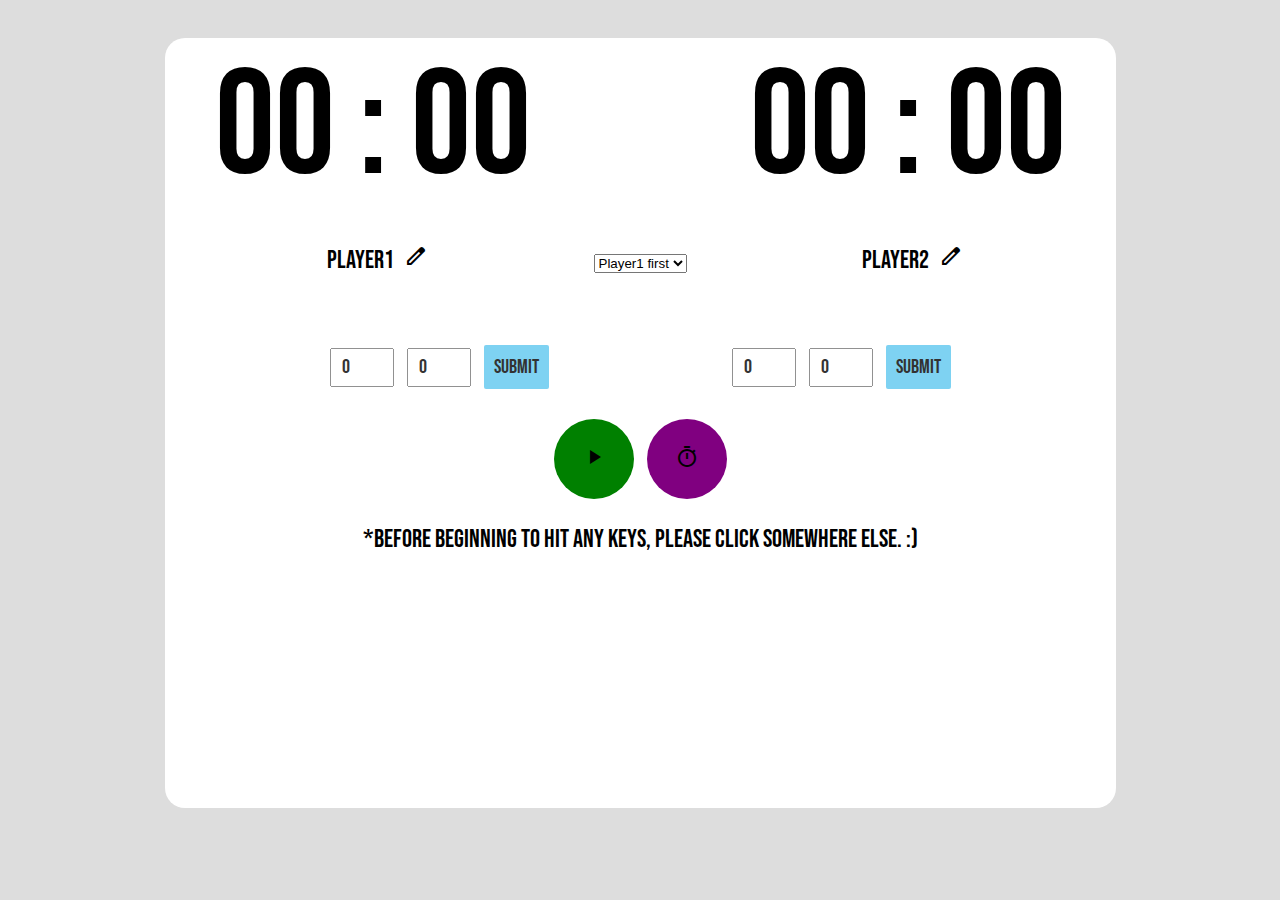
==== index.html @ 7faa4aee "Add files via upload" ====
<!DOCTYPE html>
<html lang="en">
<head>
    <meta charset="UTF-8">
    <meta http-equiv="X-UA-Compatible" content="IE=edge">
    <meta name="viewport" content="width=device-width, initial-scale=1.0">
    <title> Chess clock</title>
    <link rel="icon" href="https://img.favpng.com/21/20/10/timer-icon-png-favpng-EqsU36MhYsih9v3uNTQMgQdYL.jpg">
    <link rel = "stylesheet" href = "./style.css">
    <link href="https:fonts.googleapis.com/icon?family=Material+Icons" rel="stylesheet">
    <link rel="stylesheet" href="https://fonts.googleapis.com/css2?family=Material+Symbols+Outlined:opsz,wght,FILL,GRAD@48,400,0,0" />
    
</head>
<body align = "center">
    <div class="contain">
        <div class = "secondLine">
            <div class="timer timer1">
                <span class="time timeMinute1" id = '1'>00</span>
                <span class="time">:</span>
                <span class="time timeSecond1">00</span>
                <span class = "label">
                    <p>
                        <span class = "play1">Player1</span>
                        <button class = "edit" onclick = "name1()">
                            <span class="material-symbols-outlined">
                                edit
                            </span>
                        </button> 
                    </p>
                </span>
            </div>
            <select class="turn" value = "1" onclick = "turn()">
                <option value="1">Player1 first</option>
                <option value="2">Player2 first</option>
            </select>
             <div class="timer timer2">
                <span class="time timeMinute2">00</span>
                <span class="time">:</span>
                <span class="time timeSecond2">00</span>
                <span class = "label">
                    <p>
                        <span class = "play2">Player2</span>
                        <button class = "edit" onclick="name2()">
                            <span class="material-symbols-outlined">
                                edit
                            </span>
                        </button>    
                    </p>
                </span>    
            </div>
        </div>
        <div class = "other">       
            <form class = "inputfield">
                <input type = "number" id="val1" value="0" class="inputBox" >
                <input type = "number" id="val2" value="0" class="inputBox" >
                <input type = "button" onclick="change1(val1,val2)" class = "btn" value="Submit">
                <input type = "number" id="val3" value="0" class="inputBox inputBoxRight" >
                <input type = "number" id="val4" value="0" class="inputBox" >
                <input type = "button" onclick="change2(val3,val4)" class = "btn" value="Submit">
            </form>
        </div>
        <div calss="btn , other">
            <button class="control start" onclick="aud()">
                <span class = "material-icons">play_arrow</span>
             </button>
            <button class="control reset" onclick= "stop()">
                <span class = "material-icons">timer</span>
            </button>
        </div>
        <p>*Before beginning to hit any keys, Please click somewhere else. :)</p>
    </div>        
    
    <script type = "text/javascript" src = "./Main.js"></script>
    <script type = "text/javascript" src = "./Edit.js"></script>

</body>
</html>
---- style.css ----
@import url('https://fonts.googleapis.com/css2?family=Bebas+Neue&display=swap');

html, body {
    margin: 0;
    height: 100%;
    overflow: hidden;
    font-family: 'Bebas Neue', cursive;
    background: #dddddd;
    outline: none;
}

.contain{
    background: white;
    font-size: 80px;
    margin-top: 3%;
    height: 80%;
    display: inline-block;
    flex-direction: column;
    padding-bottom: 50px;
    border-radius: 20px;
    
}
.timer{
    font-size: 150px;
    display: inline-block;
    padding-right : 50px;
    padding-left : 50px;
}
.control{
    width: 80px;
    height : 80px;
    background-color: purple;
    border-style: none;
    border-radius : 50%;
    outline: none;
}
.start{
    background: green;
}
.btn{
    cursor:pointer;
    border : none;
    padding : 10px;
    border-radius: 2px;
    background: rgb(95, 199, 240);
    outline: none;

}
.btn:active{
    background: grey;
    border: black;
}
.start:hover{
    width: 85px;
    height : 85px;
    background-color: rgb(95, 199, 240);
    border-style: none;
    border-radius : 50%;
}
.reset:hover{
    width: 85px;
    height : 85px;
    background-color: rgb(95, 199, 240);
    border-style: none;
    border-radius : 50%;
}
.inputBox{
    width : 40px;
    height : 15px;
    padding: 10px;
    outline: none;
}

.inputArea{
    display: inline;
    outline: none;
   
}
input[type="number"], input[type="button"]
{
    font-family: 'Bebas Neue', cursive;
    font-size: 20px;
    opacity: 0.8;
    outline: none;
}
.label{
    font-size: 30px;
}
.edit{
    width :20px;
    height: 20px;
    font-size: 20px;
    background: white;
    border: none;
    outline: none;
}
.inputBoxRight{
    margin-left: 170px;
}
.secondLine{
    display:inline-block;
}
p{
    font-size: 25px;
}
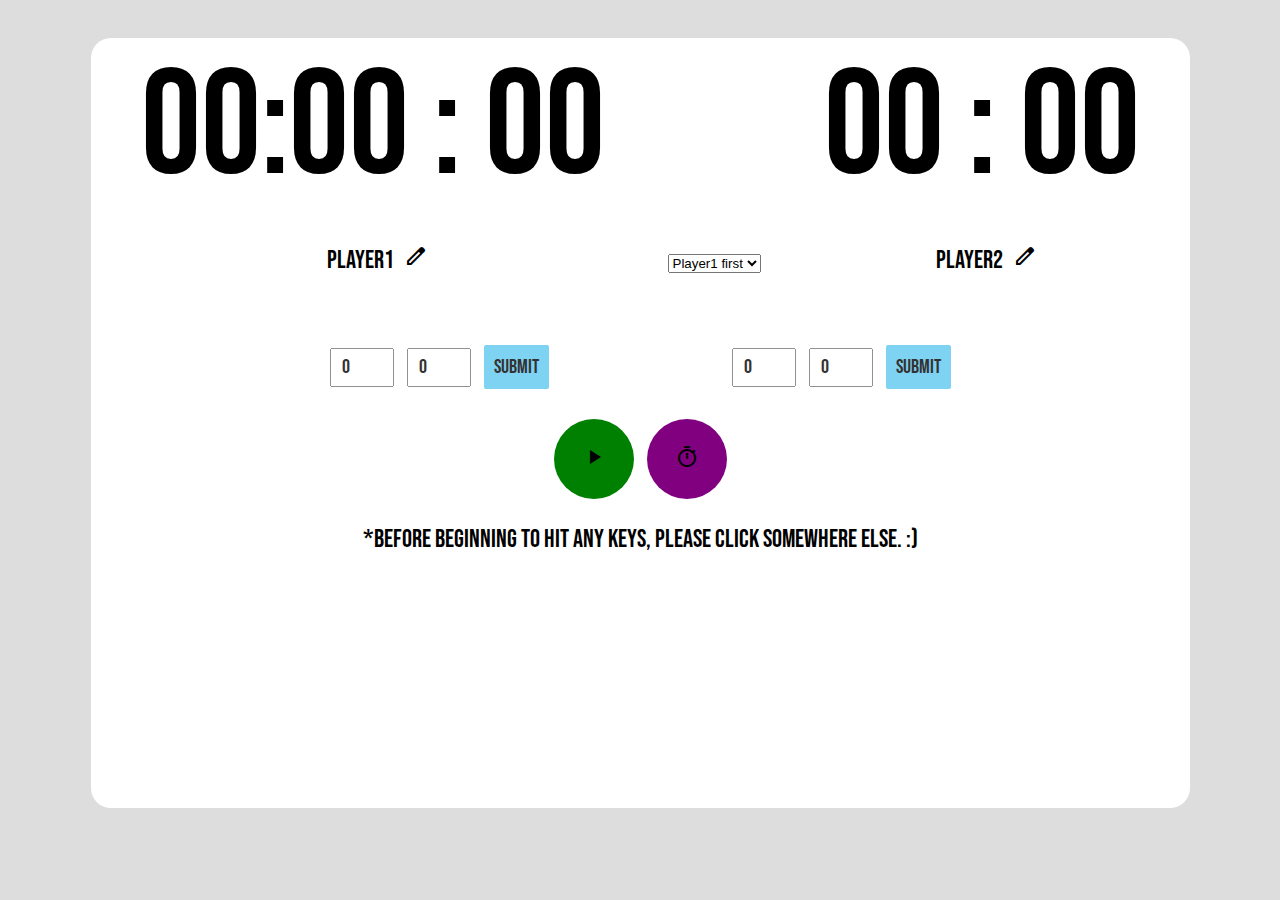
==== commit e3c2ab03: "Merge pull request #8 from Iarnavm/patch-4" ====
--- a/index.html
+++ b/index.html
@@ -15,7 +15,7 @@
     <div class="contain">
         <div class = "secondLine">
             <div class="timer timer1">
-                <span class="time timeMinute1" id = '1'>00</span>
+                <span class="time timeMinute1" id = '1'>00:00</span> 
                 <span class="time">:</span>
                 <span class="time timeSecond1">00</span>
                 <span class = "label">
@@ -74,4 +74,4 @@
     <script type = "text/javascript" src = "./Edit.js"></script>
 
 </body>
-</html>+</html>
